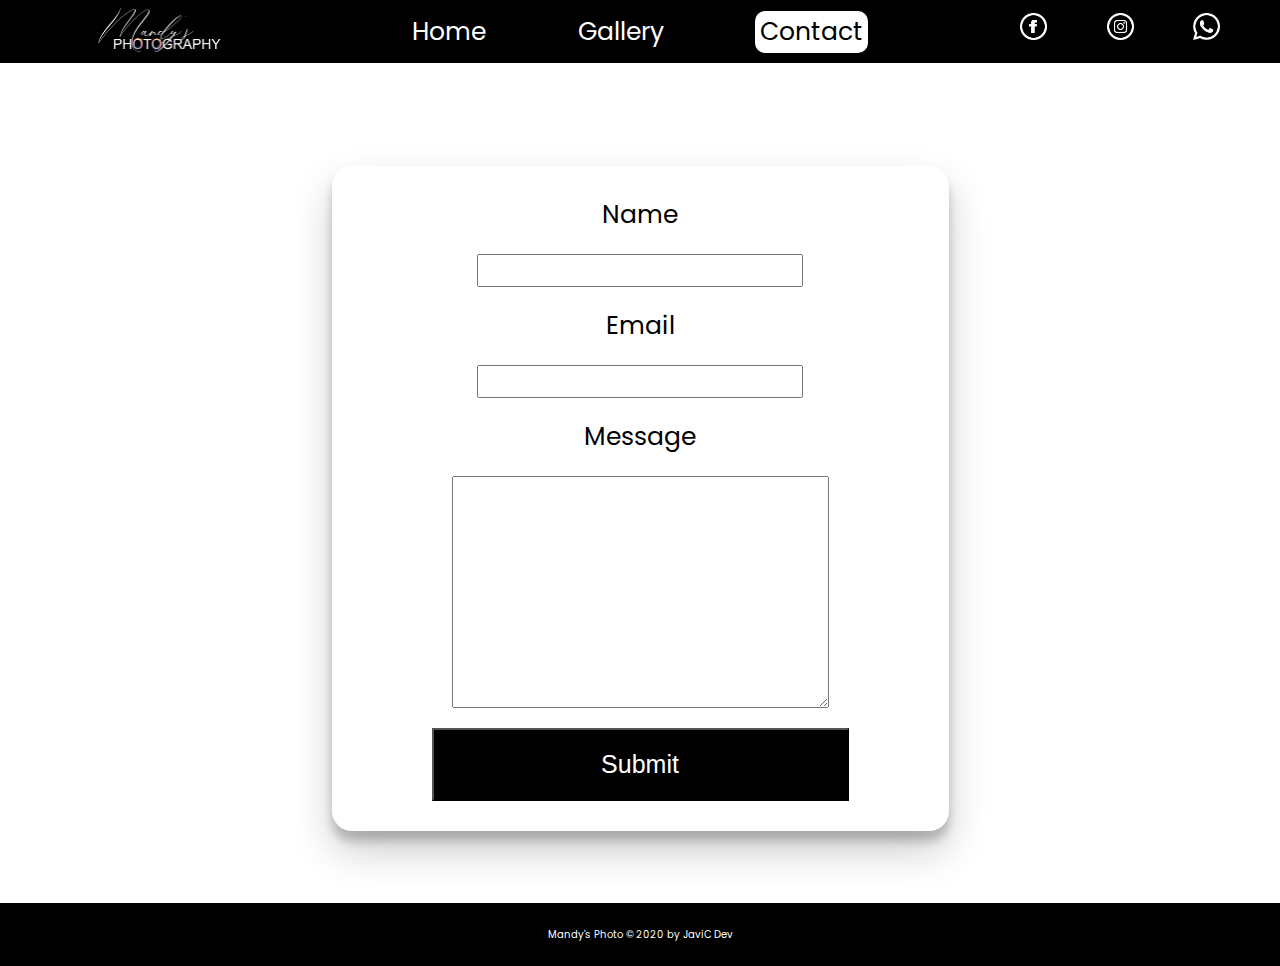
==== Contact/index.html @ a99d6746 "Add files via upload" ====
<!DOCTYPE html>
<html lang="en">
  <head>
    <meta charset="UTF-8" />
    <meta name="viewport" content="width=device-width, initial-scale=1.0" />
    <link rel="stylesheet" href="../styles/style.css" />
    <link
      href="https://fonts.googleapis.com/css2?family=Poppins:wght@300&display=swap"
      rel="stylesheet"
    />
    <title>Gallery | Mandy's Photography</title>
  </head>

  <body>
    <header>
      <div class="logo">
        <img src="../icons/logomandy.png" alt="" />
      </div>
      <div class="nav">
        <a href="../index.html">Home</a>
        <a href="../Gallery/index.html">Gallery</a>
        <a class="active" href="../Contact/index.html">Contact</a>
      </div>
      <div class="social">
        <a href="#"
          ><img
            class="socialMedia"
            src="../icons/iconmonstr-facebook-5-48.png"
            alt=""
        /></a>
        <a href="#"
          ><img
            class="socialMedia"
            src="../icons/iconmonstr-instagram-15-48.png"
            alt=""
        /></a>
        <a href="#"
          ><img
            class="socialMedia"
            src="../icons/iconmonstr-whatsapp-1-48.png"
            alt=""
        /></a>
      </div>
    </header>

    <section class="contact">
      <form action="https://formspree.io/xgellnoe" method="POST">
        <label for="name">Name</label>
        <input type="text" name="name" id="name" required />
        <label for="email">Email</label>
        <input type="email" name="_replyto" id="email" required />
        <label for="message">Message</label>
        <textarea name="message" id="message" cols="30" rows="10"></textarea>
        <button type="submit" value="Send">Submit</button>
      </form>
    </section>

    <section class="footer">
      <div class="foot">Mandy's Photo &copy; 2020 by JaviC Dev</div>
    </section>
  </body>
</html>
---- styles/style.css ----
* {
  margin: 0;
  padding: 0;
  -webkit-box-sizing: border-box;
          box-sizing: border-box;
}

html {
  font-size: 62.5%;
}

body {
  font-family: "Montserrat", sans-serif;
  display: -webkit-box;
  display: -ms-flexbox;
  display: flex;
  -webkit-box-orient: vertical;
  -webkit-box-direction: normal;
      -ms-flex-direction: column;
          flex-direction: column;
  font-family: "Poppins", sans-serif;
}

h1 {
  font-size: 2.5rem;
}

li,
button,
label,
input,
a,
p {
  font-size: 2.5rem;
}

h2 {
  font-size: 4rem;
}

h3 {
  font-size: 2.5rem;
}

h4,
h5 {
  font-size: 2rem;
}

.flex {
  display: -webkit-box;
  display: -ms-flexbox;
  display: flex;
  -webkit-box-orient: vertical;
  -webkit-box-direction: normal;
      -ms-flex-direction: column;
          flex-direction: column;
  -webkit-box-pack: center;
      -ms-flex-pack: center;
          justify-content: center;
  -webkit-box-align: center;
      -ms-flex-align: center;
          align-items: center;
}

ul {
  list-style: none;
}

a {
  text-decoration: none;
  color: white;
}

.galleryImgs {
  width: 100%;
  height: 86vh;
}

.emb {
  margin-left: 5%;
  width: 90%;
  height: 100%;
  overflow: hidden;
}

.contact {
  width: 100%;
  height: 90vh;
  background-color: 0;
}

.contact {
  min-height: 80vh;
  display: -webkit-box;
  display: -ms-flexbox;
  display: flex;
  -webkit-box-pack: center;
  -ms-flex-pack: center;
  justify-content: center;
  -webkit-box-align: center;
  -ms-flex-align: center;
  align-items: center;
  -webkit-box-orient: horizontal;
  -webkit-box-direction: normal;
  -ms-flex-direction: row;
  flex-direction: row;
  margin-top: 3rem;
}

.contact form {
  padding: 3rem 10rem;
  -webkit-box-shadow: 0px 10px 10px rgba(0, 0, 0, 0.2), 0px 20px 40px rgba(0, 0, 0, 0.2);
  box-shadow: 0px 10px 10px rgba(0, 0, 0, 0.2), 0px 20px 40px rgba(0, 0, 0, 0.2);
  display: -webkit-box;
  display: -ms-flexbox;
  display: flex;
  -webkit-box-pack: center;
  -ms-flex-pack: center;
  justify-content: center;
  -webkit-box-align: center;
  -ms-flex-align: center;
  align-items: center;
  -webkit-box-orient: vertical;
  -webkit-box-direction: normal;
  -ms-flex-direction: column;
  flex-direction: column;
  border-radius: 2rem;
}

.contact form input,
.contact form textarea {
  margin: 2rem;
}

.contact form input:focus,
.contact form textarea:focus {
  outline: 2px solid black;
}

.contact form textarea {
  font-family: "Montserrat", sans-serif;
  font-size: 2rem;
}

.contact form button {
  width: 100%;
  padding: 2rem;
  background: #000000;
  color: white;
}

.contact form button:focus {
  background: #33696b;
}

header {
  width: 100%;
  height: 7vh;
  background-color: black;
  display: -webkit-box;
  display: -ms-flexbox;
  display: flex;
  -webkit-box-orient: horizontal;
  -webkit-box-direction: normal;
      -ms-flex-direction: row;
          flex-direction: row;
}

.logo {
  width: 25%;
  height: 100%;
  display: -webkit-box;
  display: -ms-flexbox;
  display: flex;
  -webkit-box-pack: space-evenly;
      -ms-flex-pack: space-evenly;
          justify-content: space-evenly;
  -webkit-box-align: center;
      -ms-flex-align: center;
          align-items: center;
}

.logo img {
  width: auto;
  height: 80%;
}

.nav {
  width: 50%;
  height: 100%;
  display: -webkit-box;
  display: -ms-flexbox;
  display: flex;
  -webkit-box-pack: space-evenly;
      -ms-flex-pack: space-evenly;
          justify-content: space-evenly;
  -webkit-box-align: center;
      -ms-flex-align: center;
          align-items: center;
}

.active {
  background-color: white;
  padding: 0.2rem 0.5rem;
  color: black;
  border-radius: 1rem;
}

.social {
  width: 25%;
  height: 100%;
  display: -webkit-box;
  display: -ms-flexbox;
  display: flex;
  -webkit-box-pack: space-evenly;
      -ms-flex-pack: space-evenly;
          justify-content: space-evenly;
  -webkit-box-align: center;
      -ms-flex-align: center;
          align-items: center;
}

.socialMedia {
  width: auto;
  height: 3vh;
}

.main {
  width: 100%;
  height: 60vh;
  display: -webkit-box;
  display: -ms-flexbox;
  display: flex;
  -webkit-box-orient: horizontal;
  -webkit-box-direction: normal;
      -ms-flex-direction: row;
          flex-direction: row;
  -webkit-box-pack: center;
      -ms-flex-pack: center;
          justify-content: center;
  -webkit-box-align: center;
      -ms-flex-align: center;
          align-items: center;
  padding-bottom: 5vh;
}

.bio {
  width: 45%;
  height: 100%;
  display: -webkit-box;
  display: -ms-flexbox;
  display: flex;
  -webkit-box-orient: vertical;
  -webkit-box-direction: normal;
      -ms-flex-direction: column;
          flex-direction: column;
  -webkit-box-pack: center;
      -ms-flex-pack: center;
          justify-content: center;
  -webkit-box-align: center;
      -ms-flex-align: center;
          align-items: center;
}

.myPic {
  width: 45%;
  height: 100%;
  display: -webkit-box;
  display: -ms-flexbox;
  display: flex;
  -webkit-box-pack: center;
      -ms-flex-pack: center;
          justify-content: center;
  -webkit-box-align: center;
      -ms-flex-align: center;
          align-items: center;
}

.myPic img {
  margin: auto;
  height: 100%;
  width: 100%;
  -o-object-fit: cover;
     object-fit: cover;
  -o-object-position: 0 20%;
     object-position: 0 20%;
}

.title {
  width: 50%;
  height: auto;
  text-align: center;
  padding-bottom: 2rem;
}

.aboutMe {
  width: 70%;
  height: auto;
  text-align: justify;
}

.aboutMe p {
  font-size: 1.5rem;
}

.recent {
  width: 100%;
  height: 70vh;
  display: -webkit-box;
  display: -ms-flexbox;
  display: flex;
  -webkit-box-orient: vertical;
  -webkit-box-direction: normal;
      -ms-flex-direction: column;
          flex-direction: column;
  -webkit-box-pack: justify;
      -ms-flex-pack: justify;
          justify-content: space-between;
  -webkit-box-align: center;
      -ms-flex-align: center;
          align-items: center;
}

.recentHeader {
  width: 100%;
  height: 10vh;
  display: -webkit-box;
  display: -ms-flexbox;
  display: flex;
  -webkit-box-pack: center;
      -ms-flex-pack: center;
          justify-content: center;
  -webkit-box-align: center;
      -ms-flex-align: center;
          align-items: center;
}

.gallery {
  width: 100%;
  height: 60vh;
  display: -webkit-box;
  display: -ms-flexbox;
  display: flex;
  -webkit-box-orient: horizontal;
  -webkit-box-direction: normal;
      -ms-flex-direction: row;
          flex-direction: row;
  -webkit-box-pack: space-evenly;
      -ms-flex-pack: space-evenly;
          justify-content: space-evenly;
  -webkit-box-align: center;
      -ms-flex-align: center;
          align-items: center;
  overflow: hidden;
}

.gallery img {
  height: 80%;
  width: 23%;
  -o-object-fit: cover;
     object-fit: cover;
}

.packages {
  width: 100%;
  height: 70vh;
  padding-bottom: 20rem;
  display: -webkit-box;
  display: -ms-flexbox;
  display: flex;
  -webkit-box-orient: vertical;
  -webkit-box-direction: normal;
      -ms-flex-direction: column;
          flex-direction: column;
  -webkit-box-pack: center;
      -ms-flex-pack: center;
          justify-content: center;
  -webkit-box-align: center;
      -ms-flex-align: center;
          align-items: center;
}

.packagesHeader {
  width: 100%;
  height: 20vh;
  text-align: center;
}

.card {
  width: 100%;
  height: 50vh;
  -webkit-box-orient: horizontal;
  -webkit-box-direction: normal;
      -ms-flex-direction: row;
          flex-direction: row;
  display: -webkit-box;
  display: -ms-flexbox;
  display: flex;
  -webkit-box-pack: space-evenly;
      -ms-flex-pack: space-evenly;
          justify-content: space-evenly;
  -webkit-box-align: center;
      -ms-flex-align: center;
          align-items: center;
}

.cards {
  width: 320px;
  height: 320px;
  border: solid;
  border-width: thick;
  border-color: white;
  border-radius: 0.5rem;
  -webkit-box-shadow: 1px 2px 4px rgba(0, 0, 0, 0.5);
          box-shadow: 1px 2px 4px rgba(0, 0, 0, 0.5);
}

.head {
  width: 100%;
  height: 10%;
  background-color: white;
  text-align: center;
}

.packageImg {
  width: 100%;
  height: 90%;
  position: relative;
}

.packageImg img {
  width: 100%;
  height: 100%;
  -o-object-fit: cover;
     object-fit: cover;
}

.packageImg:hover .overlay {
  bottom: 0;
  height: 100%;
}

.overlay {
  color: white;
  text-align: center;
  position: absolute;
  bottom: 100%;
  left: 0;
  right: 0;
  background-color: #154353;
  overflow: hidden;
  width: 100%;
  height: 0;
  -webkit-transition: 0.5s ease;
  transition: 0.5s ease;
}

.overlay p {
  font-size: 1.5rem;
}

.overlay a {
  font-size: 1.3rem;
  text-decoration: underline;
}

.footer {
  width: 100%;
  height: 7vh;
  background-color: black;
  display: -webkit-box;
  display: -ms-flexbox;
  display: flex;
  -webkit-box-orient: vertical;
  -webkit-box-direction: normal;
      -ms-flex-direction: column;
          flex-direction: column;
  -webkit-box-pack: center;
      -ms-flex-pack: center;
          justify-content: center;
  -webkit-box-align: center;
      -ms-flex-align: center;
          align-items: center;
}

.foot {
  width: 50%;
  height: auto;
  color: white;
  text-align: center;
}
/*# sourceMappingURL=style.css.map */
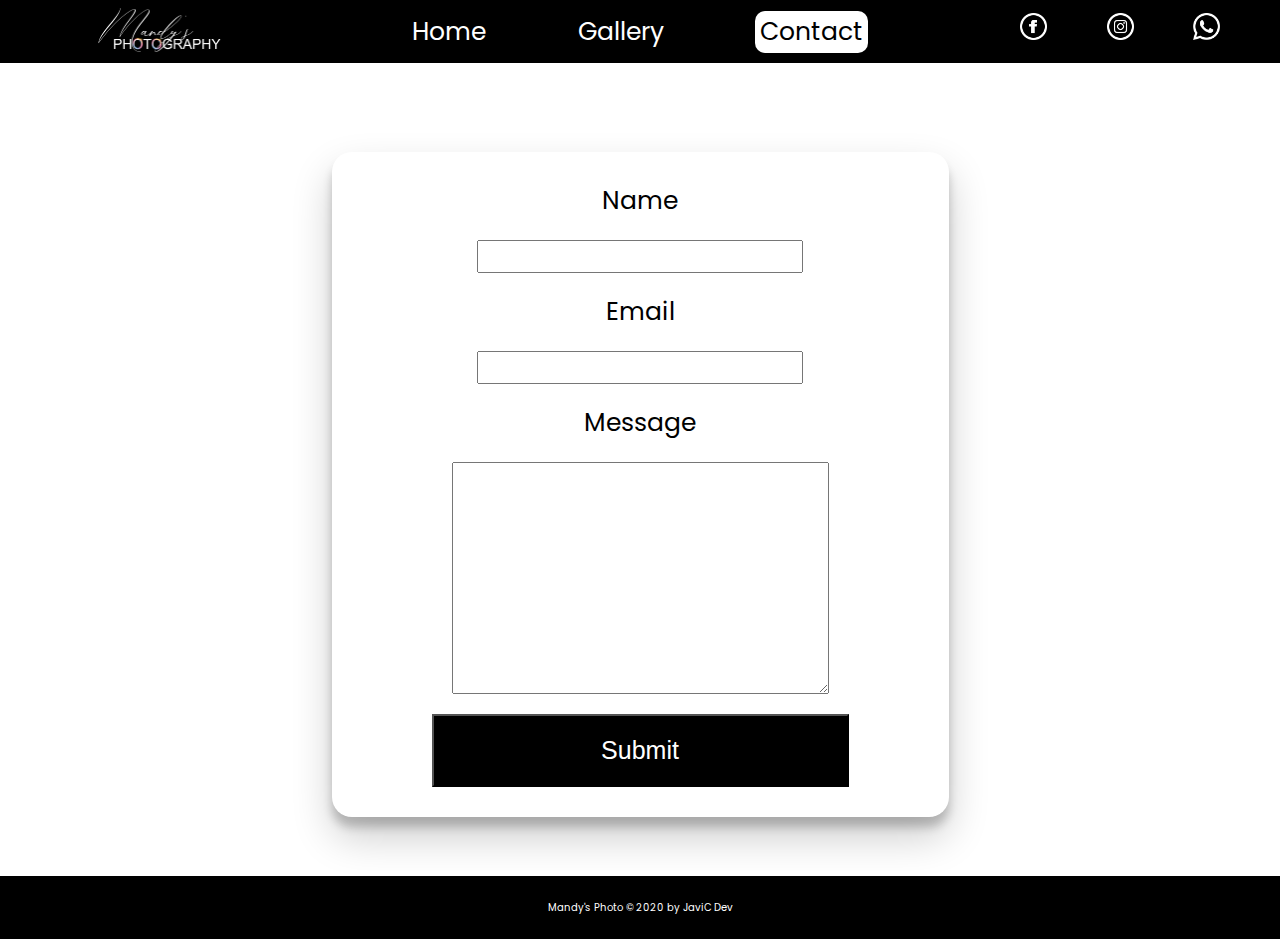
==== commit 1d79c913: "Add files via upload" ====
--- a/Contact/index.html
+++ b/Contact/index.html
@@ -1,62 +1,70 @@
 <!DOCTYPE html>
 <html lang="en">
-  <head>
-    <meta charset="UTF-8" />
-    <meta name="viewport" content="width=device-width, initial-scale=1.0" />
-    <link rel="stylesheet" href="../styles/style.css" />
-    <link
-      href="https://fonts.googleapis.com/css2?family=Poppins:wght@300&display=swap"
-      rel="stylesheet"
-    />
-    <title>Gallery | Mandy's Photography</title>
-  </head>
 
-  <body>
-    <header>
-      <div class="logo">
-        <img src="../icons/logomandy.png" alt="" />
-      </div>
-      <div class="nav">
-        <a href="../index.html">Home</a>
-        <a href="../Gallery/index.html">Gallery</a>
-        <a class="active" href="../Contact/index.html">Contact</a>
-      </div>
-      <div class="social">
-        <a href="#"
-          ><img
-            class="socialMedia"
-            src="../icons/iconmonstr-facebook-5-48.png"
-            alt=""
-        /></a>
-        <a href="#"
-          ><img
-            class="socialMedia"
-            src="../icons/iconmonstr-instagram-15-48.png"
-            alt=""
-        /></a>
-        <a href="#"
-          ><img
-            class="socialMedia"
-            src="../icons/iconmonstr-whatsapp-1-48.png"
-            alt=""
-        /></a>
-      </div>
-    </header>
+<head>
+  <meta charset="UTF-8" />
+  <meta name="viewport" content="width=device-width, initial-scale=1.0" />
+  <link rel="stylesheet" href="../styles/style.css" />
+  <link href="https://fonts.googleapis.com/css2?family=Poppins:wght@300&display=swap" rel="stylesheet" />
+  <title>Gallery | Mandy's Photography</title>
+</head>
 
-    <section class="contact">
-      <form action="https://formspree.io/xgellnoe" method="POST">
-        <label for="name">Name</label>
-        <input type="text" name="name" id="name" required />
-        <label for="email">Email</label>
-        <input type="email" name="_replyto" id="email" required />
-        <label for="message">Message</label>
-        <textarea name="message" id="message" cols="30" rows="10"></textarea>
-        <button type="submit" value="Send">Submit</button>
-      </form>
-    </section>
+<body>
+  <header class="main-head">
+    <div id="logo"><img src="../icons/logomandy.png" alt="logo" /></div>
+    <div id="span">
+      <span style="font-size: 30px; cursor: pointer;" onclick="openNav()">&#9776;
+      </span>
+    </div>
+  </header>
+  <div id="mySidenav" class="sidenav">
+    <a href="javascript:void(0)" class="closebtn" onclick="closeNav()">&times;</a>
+    <a href="../index.html">Home</a>
+    <a href="../Gallery/index.html">Gallery</a>
+    <a href="../Contact/index.html">Contact</a>
+    <a href="instagram.com"><img class="social" src="../icons/iconmonstr-instagram-15-48.png" alt="" /></a>
+    <a href="instagram.com"><img class="social" src="../icons/iconmonstr-facebook-5-48.png" alt="" /></a>
+    <a href="instagram.com"><img class="social" src="../icons/iconmonstr-whatsapp-1-48.png" alt="" /></a>
+  </div>
+  <header class="fullView">
+    <div class="logo">
+      <img src="../icons/logomandy.png" alt="" />
+    </div>
+    <div class="nav">
+      <a href="../index.html">Home</a>
+      <a href="../Gallery/index.html">Gallery</a>
+      <a class="active" href="../Contact/index.html">Contact</a>
+    </div>
+    <div class="social">
+      <a href="#"><img class="socialMedia" src="../icons/iconmonstr-facebook-5-48.png" alt="" /></a>
+      <a href="#"><img class="socialMedia" src="../icons/iconmonstr-instagram-15-48.png" alt="" /></a>
+      <a href="#"><img class="socialMedia" src="../icons/iconmonstr-whatsapp-1-48.png" alt="" /></a>
+    </div>
+  </header>
 
-    <section class="footer">
-      <div class="foot">Mandy's Photo &copy; 2020 by JaviC Dev</div>
-    </section>
-  </body>
-</html>
+  <section class="contact">
+    <form action="https://formspree.io/xgellnoe" method="POST">
+      <label for="name">Name</label>
+      <input type="text" name="name" id="name" required />
+      <label for="email">Email</label>
+      <input type="email" name="_replyto" id="email" required />
+      <label for="message">Message</label>
+      <textarea name="message" id="message" cols="30" rows="10"></textarea>
+      <button type="submit" value="Send">Submit</button>
+    </form>
+  </section>
+
+  <section class="footer">
+    <div class="foot">Mandy's Photo &copy; 2020 by JaviC Dev</div>
+  </section>
+  <script>
+    function closeNav() {
+      document.getElementById("mySidenav").style.width = "0";
+    }
+    function openNav() {
+      document.getElementById("mySidenav").style.width = "225px";
+    }
+  </script>
+</body>
+
+</html>--- a/styles/style.css
+++ b/styles/style.css
@@ -73,8 +73,8 @@
 }
 
 .galleryImgs {
-  width: 100%;
-  height: 86vh;
+  width: 100vw;
+  height: 87vh;
 }
 
 .emb {
@@ -85,9 +85,8 @@
 }
 
 .contact {
-  width: 100%;
-  height: 90vh;
-  background-color: 0;
+  width: 100vw;
+  height: 87vh;
 }
 
 .contact {
@@ -154,7 +153,15 @@
   background: #33696b;
 }
 
-header {
+#mySidenav {
+  display: none;
+}
+
+.main-head {
+  display: none;
+}
+
+.fullView {
   width: 100%;
   height: 7vh;
   background-color: black;
@@ -228,7 +235,7 @@
 
 .main {
   width: 100%;
-  height: 60vh;
+  height: 80vh;
   display: -webkit-box;
   display: -ms-flexbox;
   display: flex;
@@ -243,10 +250,11 @@
       -ms-flex-align: center;
           align-items: center;
   padding-bottom: 5vh;
+  padding-top: 5vh;
 }
 
 .bio {
-  width: 45%;
+  width: 50%;
   height: 100%;
   display: -webkit-box;
   display: -ms-flexbox;
@@ -264,7 +272,7 @@
 }
 
 .myPic {
-  width: 45%;
+  width: 30%;
   height: 100%;
   display: -webkit-box;
   display: -ms-flexbox;
@@ -278,13 +286,10 @@
 }
 
 .myPic img {
-  margin: auto;
   height: 100%;
   width: 100%;
-  -o-object-fit: cover;
-     object-fit: cover;
-  -o-object-position: 0 20%;
-     object-position: 0 20%;
+  -o-object-fit: contain;
+     object-fit: contain;
 }
 
 .title {
@@ -490,4 +495,357 @@
   color: white;
   text-align: center;
 }
+
+@media screen and (min-width: 300px) and (max-width: 600px) {
+  #mySidenav {
+    display: -webkit-box;
+    display: -ms-flexbox;
+    display: flex;
+  }
+  .fullView {
+    display: none;
+  }
+  .main-head {
+    width: 100vw;
+    height: 6vh;
+    background: #2b2b2b;
+    display: -webkit-box;
+    display: -ms-flexbox;
+    display: flex;
+    -webkit-box-pack: center;
+        -ms-flex-pack: center;
+            justify-content: center;
+    -webkit-box-align: center;
+        -ms-flex-align: center;
+            align-items: center;
+    -webkit-box-orient: horizontal;
+    -webkit-box-direction: normal;
+        -ms-flex-direction: row;
+            flex-direction: row;
+    position: -webkit-sticky;
+    position: sticky;
+    top: 0;
+  }
+  #logo {
+    width: 50%;
+    height: 5vh;
+    display: -webkit-box;
+    display: -ms-flexbox;
+    display: flex;
+    -webkit-box-pack: start;
+        -ms-flex-pack: start;
+            justify-content: flex-start;
+    -webkit-box-align: center;
+        -ms-flex-align: center;
+            align-items: center;
+    -webkit-box-orient: horizontal;
+    -webkit-box-direction: normal;
+        -ms-flex-direction: row;
+            flex-direction: row;
+    padding-left: 2rem;
+  }
+  #logo img {
+    width: auto;
+    height: 90%;
+  }
+  #span {
+    display: -webkit-box;
+    display: -ms-flexbox;
+    display: flex;
+    -webkit-box-pack: end;
+        -ms-flex-pack: end;
+            justify-content: flex-end;
+    -webkit-box-align: center;
+        -ms-flex-align: center;
+            align-items: center;
+    -webkit-box-orient: horizontal;
+    -webkit-box-direction: normal;
+        -ms-flex-direction: row;
+            flex-direction: row;
+    width: 50%;
+    height: 5vh;
+    padding-right: 2rem;
+    color: white;
+  }
+  .sidenav {
+    display: -webkit-box;
+    display: -ms-flexbox;
+    display: flex;
+    -webkit-box-orient: vertical;
+    -webkit-box-direction: normal;
+        -ms-flex-direction: column;
+            flex-direction: column;
+    -ms-flex-wrap: wrap;
+        flex-wrap: wrap;
+    -ms-flex-pack: distribute;
+        justify-content: space-around;
+    -webkit-box-align: center;
+        -ms-flex-align: center;
+            align-items: center;
+    height: 100vh;
+    width: 0;
+    position: fixed;
+    z-index: 110;
+    top: 0;
+    left: 0;
+    background-color: #111;
+    overflow-x: hidden;
+    -webkit-transition: 0.5s;
+    transition: 0.5s;
+    padding-top: 60px;
+  }
+  .sidenav a {
+    padding-top: 1rem;
+    width: 80%;
+    text-align: right;
+    text-decoration: none;
+    font-size: 2.5rem;
+    color: #818181;
+    display: block;
+    -webkit-transition: 0.3s;
+    transition: 0.3s;
+  }
+  .social {
+    margin-left: 50%;
+    height: 2.5rem;
+    width: auto;
+    -webkit-transform: translateX(-50);
+            transform: translateX(-50);
+  }
+  .sidenav a:hover {
+    color: #f1f1f1;
+  }
+  .sidenav .closebtn {
+    position: absolute;
+    top: 0;
+    right: 36px;
+    font-size: 36px;
+  }
+  .main {
+    width: 100vw;
+    height: 50vh;
+    padding: 0;
+  }
+  .bio {
+    width: 100vw;
+    height: 100%;
+    display: -webkit-box;
+    display: -ms-flexbox;
+    display: flex;
+    -ms-flex-wrap: wrap;
+        flex-wrap: wrap;
+    -webkit-box-orient: vertical;
+    -webkit-box-direction: normal;
+        -ms-flex-direction: column;
+            flex-direction: column;
+    -webkit-box-pack: justify;
+        -ms-flex-pack: justify;
+            justify-content: space-between;
+    -webkit-box-align: center;
+        -ms-flex-align: center;
+            align-items: center;
+  }
+  .myPic {
+    display: none;
+  }
+  .title {
+    width: 100%;
+    height: 20%;
+    text-align: center;
+    padding: 0;
+    display: -webkit-box;
+    display: -ms-flexbox;
+    display: flex;
+    -webkit-box-pack: center;
+        -ms-flex-pack: center;
+            justify-content: center;
+    -webkit-box-align: center;
+        -ms-flex-align: center;
+            align-items: center;
+  }
+  .title h2 {
+    font-size: 3rem;
+  }
+  .aboutMe {
+    width: 90%;
+    height: 80%;
+    text-align: justify;
+  }
+  .aboutMe p {
+    font-size: 1.5rem;
+  }
+  .recent {
+    width: 100vw;
+    height: 100vh;
+    display: -webkit-box;
+    display: -ms-flexbox;
+    display: flex;
+    -webkit-box-orient: vertical;
+    -webkit-box-direction: normal;
+        -ms-flex-direction: column;
+            flex-direction: column;
+    -webkit-box-pack: center;
+        -ms-flex-pack: center;
+            justify-content: center;
+    -webkit-box-align: center;
+        -ms-flex-align: center;
+            align-items: center;
+  }
+  .recentHeader {
+    width: 100vw;
+    height: 10vh;
+    display: -webkit-box;
+    display: -ms-flexbox;
+    display: flex;
+    -webkit-box-pack: center;
+        -ms-flex-pack: center;
+            justify-content: center;
+    -webkit-box-align: center;
+        -ms-flex-align: center;
+            align-items: center;
+  }
+  .recentHeader h2 {
+    font-size: 2rem;
+  }
+  .gallery {
+    width: 100vw;
+    height: 90vh;
+    display: -webkit-box;
+    display: -ms-flexbox;
+    display: flex;
+    -ms-flex-wrap: wrap;
+        flex-wrap: wrap;
+    -webkit-box-orient: horizontal;
+    -webkit-box-direction: normal;
+        -ms-flex-direction: row;
+            flex-direction: row;
+    -webkit-box-pack: center;
+        -ms-flex-pack: center;
+            justify-content: center;
+    -webkit-box-align: center;
+        -ms-flex-align: center;
+            align-items: center;
+    overflow: hidden;
+  }
+  .gallery img {
+    height: 50%;
+    width: 50%;
+    -o-object-fit: cover;
+       object-fit: cover;
+  }
+  .packages {
+    width: 100vw;
+    height: 100vh;
+    display: -webkit-box;
+    display: -ms-flexbox;
+    display: flex;
+    -ms-flex-wrap: wrap;
+        flex-wrap: wrap;
+    -webkit-box-orient: vertical;
+    -webkit-box-direction: normal;
+        -ms-flex-direction: column;
+            flex-direction: column;
+    -webkit-box-pack: center;
+        -ms-flex-pack: center;
+            justify-content: center;
+    -webkit-box-align: center;
+        -ms-flex-align: center;
+            align-items: center;
+    padding: 0;
+  }
+  .packagesHeader {
+    width: 100vw;
+    height: 10%;
+    text-align: center;
+  }
+  .packagesHeader h2 {
+    font-size: 2rem;
+  }
+  .card {
+    width: 100vw;
+    height: 80vh;
+    display: -webkit-box;
+    display: -ms-flexbox;
+    display: flex;
+    -webkit-box-orient: horizontal;
+    -webkit-box-direction: normal;
+        -ms-flex-direction: row;
+            flex-direction: row;
+    -ms-flex-wrap: wrap;
+        flex-wrap: wrap;
+    -webkit-box-pack: space-evenly;
+        -ms-flex-pack: space-evenly;
+            justify-content: space-evenly;
+    -webkit-box-align: center;
+        -ms-flex-align: center;
+            align-items: center;
+  }
+  .cards {
+    width: 49vw;
+    height: 49%;
+    border: none;
+    -webkit-box-shadow: none;
+            box-shadow: none;
+  }
+  .head {
+    width: 100%;
+    height: 10%;
+    background: silver;
+    text-align: center;
+  }
+  .head h1 {
+    font-size: 1.5rem;
+  }
+  .packageImg {
+    width: 100%;
+    height: 90%;
+    position: relative;
+  }
+  .packageImg img {
+    display: none;
+  }
+  .overlay {
+    color: white;
+    text-align: center;
+    position: absolute;
+    bottom: 0;
+    left: 0;
+    right: 0;
+    background-color: #154353;
+    overflow: hidden;
+    width: 100%;
+    height: 100%;
+  }
+  .overlay p {
+    font-size: 1.5rem;
+  }
+  .overlay a {
+    font-size: 1.3rem;
+    text-decoration: underline;
+  }
+  .footer {
+    width: 100vw;
+    height: 7vh;
+    background-color: black;
+    display: -webkit-box;
+    display: -ms-flexbox;
+    display: flex;
+    -webkit-box-orient: vertical;
+    -webkit-box-direction: normal;
+        -ms-flex-direction: column;
+            flex-direction: column;
+    -webkit-box-pack: center;
+        -ms-flex-pack: center;
+            justify-content: center;
+    -webkit-box-align: center;
+        -ms-flex-align: center;
+            align-items: center;
+  }
+  .foot {
+    width: 50%;
+    height: auto;
+    color: white;
+    text-align: center;
+  }
+}
 /*# sourceMappingURL=style.css.map */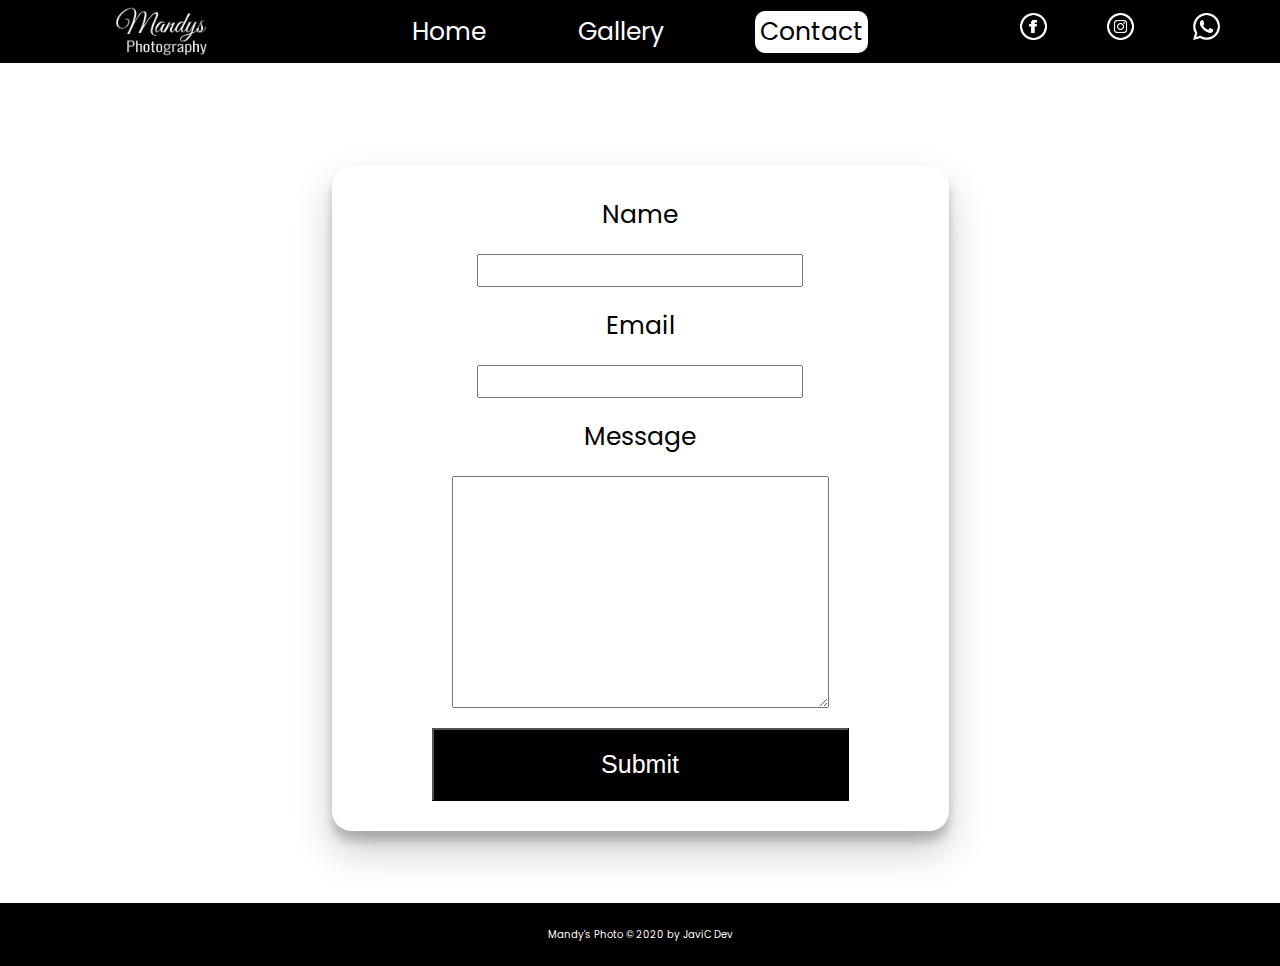
==== commit 6e5be49e: "Add files via upload" ====
--- a/Contact/index.html
+++ b/Contact/index.html
@@ -1,70 +1,100 @@
 <!DOCTYPE html>
 <html lang="en">
+  <head>
+    <meta charset="UTF-8" />
+    <meta name="viewport" content="width=device-width, initial-scale=1.0" />
+    <link rel="stylesheet" href="../styles/style.css" />
+    <link
+      href="https://fonts.googleapis.com/css2?family=Poppins:wght@300&display=swap"
+      rel="stylesheet"
+    />
+    <title>Gallery | Mandy's Photography</title>
+  </head>
 
-<head>
-  <meta charset="UTF-8" />
-  <meta name="viewport" content="width=device-width, initial-scale=1.0" />
-  <link rel="stylesheet" href="../styles/style.css" />
-  <link href="https://fonts.googleapis.com/css2?family=Poppins:wght@300&display=swap" rel="stylesheet" />
-  <title>Gallery | Mandy's Photography</title>
-</head>
-
-<body>
-  <header class="main-head">
-    <div id="logo"><img src="../icons/logomandy.png" alt="logo" /></div>
-    <div id="span">
-      <span style="font-size: 30px; cursor: pointer;" onclick="openNav()">&#9776;
-      </span>
-    </div>
-  </header>
-  <div id="mySidenav" class="sidenav">
-    <a href="javascript:void(0)" class="closebtn" onclick="closeNav()">&times;</a>
-    <a href="../index.html">Home</a>
-    <a href="../Gallery/index.html">Gallery</a>
-    <a href="../Contact/index.html">Contact</a>
-    <a href="instagram.com"><img class="social" src="../icons/iconmonstr-instagram-15-48.png" alt="" /></a>
-    <a href="instagram.com"><img class="social" src="../icons/iconmonstr-facebook-5-48.png" alt="" /></a>
-    <a href="instagram.com"><img class="social" src="../icons/iconmonstr-whatsapp-1-48.png" alt="" /></a>
-  </div>
-  <header class="fullView">
-    <div class="logo">
-      <img src="../icons/logomandy.png" alt="" />
-    </div>
-    <div class="nav">
+  <body>
+    <header class="main-head">
+      <div id="logo"><img src="../icons/logoTest2.png" alt="logo" /></div>
+      <div id="span">
+        <span style="font-size: 30px; cursor: pointer;" onclick="openNav()"
+          >&#9776;
+        </span>
+      </div>
+    </header>
+    <div id="mySidenav" class="sidenav">
+      <a href="javascript:void(0)" class="closebtn" onclick="closeNav()"
+        >&times;</a
+      >
       <a href="../index.html">Home</a>
       <a href="../Gallery/index.html">Gallery</a>
-      <a class="active" href="../Contact/index.html">Contact</a>
+      <a href="../Contact/index.html">Contact</a>
+      <a href="https://www.instagram.com/mandys_photograph/?hl=en"
+        ><img
+          class="social"
+          src="../icons/iconmonstr-instagram-15-48.png"
+          alt=""
+      /></a>
+      <a href="https://www.facebook.com/mandyvs1"
+        ><img class="social" src="../icons/iconmonstr-facebook-5-48.png" alt=""
+      /></a>
+      <a href="https://wa.me/16315799639"
+        ><img class="social" src="../icons/iconmonstr-whatsapp-1-48.png" alt=""
+      /></a>
     </div>
-    <div class="social">
-      <a href="#"><img class="socialMedia" src="../icons/iconmonstr-facebook-5-48.png" alt="" /></a>
-      <a href="#"><img class="socialMedia" src="../icons/iconmonstr-instagram-15-48.png" alt="" /></a>
-      <a href="#"><img class="socialMedia" src="../icons/iconmonstr-whatsapp-1-48.png" alt="" /></a>
-    </div>
-  </header>
+    <header class="fullView">
+      <div class="logo">
+        <img src="../icons/logoTest2.png" alt="" />
+      </div>
+      <div class="nav">
+        <a href="../index.html">Home</a>
+        <a href="../Gallery/index.html">Gallery</a>
+        <a class="active" href="../Contact/index.html">Contact</a>
+      </div>
+      <div class="social">
+        <a href="https://www.facebook.com/mandyvs1" target="_blank"
+          ><img
+            class="socialMedia"
+            src="../icons/iconmonstr-facebook-5-48.png"
+            alt=""
+        /></a>
+        <a
+          href="https://www.instagram.com/mandys_photograph/?hl=en"
+          target="_blank"
+          ><img
+            class="socialMedia"
+            src="../icons/iconmonstr-instagram-15-48.png"
+            alt=""
+        /></a>
+        <a href="https://wa.me/16315799639" target="_blank"
+          ><img
+            class="socialMedia"
+            src="../icons/iconmonstr-whatsapp-1-48.png"
+            alt=""
+        /></a>
+      </div>
+    </header>
 
-  <section class="contact">
-    <form action="https://formspree.io/xgellnoe" method="POST">
-      <label for="name">Name</label>
-      <input type="text" name="name" id="name" required />
-      <label for="email">Email</label>
-      <input type="email" name="_replyto" id="email" required />
-      <label for="message">Message</label>
-      <textarea name="message" id="message" cols="30" rows="10"></textarea>
-      <button type="submit" value="Send">Submit</button>
-    </form>
-  </section>
+    <section class="contact">
+      <form action="https://formspree.io/xgellnoe" method="POST">
+        <label for="name">Name</label>
+        <input type="text" name="name" id="name" required />
+        <label for="email">Email</label>
+        <input type="email" name="_replyto" id="email" required />
+        <label for="message">Message</label>
+        <textarea name="message" id="message" cols="30" rows="10"></textarea>
+        <button type="submit" value="Send">Submit</button>
+      </form>
+    </section>
 
-  <section class="footer">
-    <div class="foot">Mandy's Photo &copy; 2020 by JaviC Dev</div>
-  </section>
-  <script>
-    function closeNav() {
-      document.getElementById("mySidenav").style.width = "0";
-    }
-    function openNav() {
-      document.getElementById("mySidenav").style.width = "225px";
-    }
-  </script>
-</body>
-
-</html>+    <section class="footer">
+      <div class="foot">Mandy's Photo &copy; 2020 by JaviC Dev</div>
+    </section>
+    <script>
+      function closeNav() {
+        document.getElementById("mySidenav").style.width = "0";
+      }
+      function openNav() {
+        document.getElementById("mySidenav").style.width = "225px";
+      }
+    </script>
+  </body>
+</html>
--- a/styles/style.css
+++ b/styles/style.css
@@ -86,11 +86,11 @@
 
 .contact {
   width: 100vw;
-  height: 87vh;
+  height: 90vh;
 }
 
 .contact {
-  min-height: 80vh;
+  min-height: 87vh;
   display: -webkit-box;
   display: -ms-flexbox;
   display: flex;
@@ -411,8 +411,10 @@
 }
 
 .cards {
-  width: 320px;
-  height: 320px;
+  -webkit-box-sizing: border-box;
+          box-sizing: border-box;
+  width: 22%;
+  height: 90%;
   border: solid;
   border-width: thick;
   border-color: white;
@@ -424,8 +426,20 @@
 .head {
   width: 100%;
   height: 10%;
-  background-color: white;
-  text-align: center;
+  overflow: hidden;
+  display: -webkit-box;
+  display: -ms-flexbox;
+  display: flex;
+  -webkit-box-align: center;
+      -ms-flex-align: center;
+          align-items: center;
+  -webkit-box-pack: center;
+      -ms-flex-pack: center;
+          justify-content: center;
+}
+
+.head h1 {
+  font-size: 2rem;
 }
 
 .packageImg {
@@ -496,7 +510,7 @@
   text-align: center;
 }
 
-@media screen and (min-width: 300px) and (max-width: 600px) {
+@media screen and (min-width: 300px) and (max-width: 767px) {
   #mySidenav {
     display: -webkit-box;
     display: -ms-flexbox;
@@ -623,7 +637,7 @@
   }
   .main {
     width: 100vw;
-    height: 50vh;
+    height: 100vh;
     padding: 0;
   }
   .bio {
@@ -650,7 +664,7 @@
   }
   .title {
     width: 100%;
-    height: 20%;
+    height: 15%;
     text-align: center;
     padding: 0;
     display: -webkit-box;
@@ -668,7 +682,7 @@
   }
   .aboutMe {
     width: 90%;
-    height: 80%;
+    height: 85%;
     text-align: justify;
   }
   .aboutMe p {
@@ -847,5 +861,25 @@
     color: white;
     text-align: center;
   }
+  .contact form {
+    padding: 1rem 0.5rem;
+    -webkit-box-shadow: 0px 2.5px 2.5px rgba(0, 0, 0, 0.2), 0px 10px 20px rgba(0, 0, 0, 0.2);
+            box-shadow: 0px 2.5px 2.5px rgba(0, 0, 0, 0.2), 0px 10px 20px rgba(0, 0, 0, 0.2);
+    border-radius: 1rem;
+  }
+  .contact {
+    margin-top: 0rem;
+  }
+  .contact form input,
+  .contact form textarea {
+    margin: 1rem;
+  }
+  .contact form textarea {
+    font-family: "Montserrat", sans-serif;
+    font-size: 1.5rem;
+  }
+  .contact label {
+    font-size: 1.5rem;
+  }
 }
 /*# sourceMappingURL=style.css.map */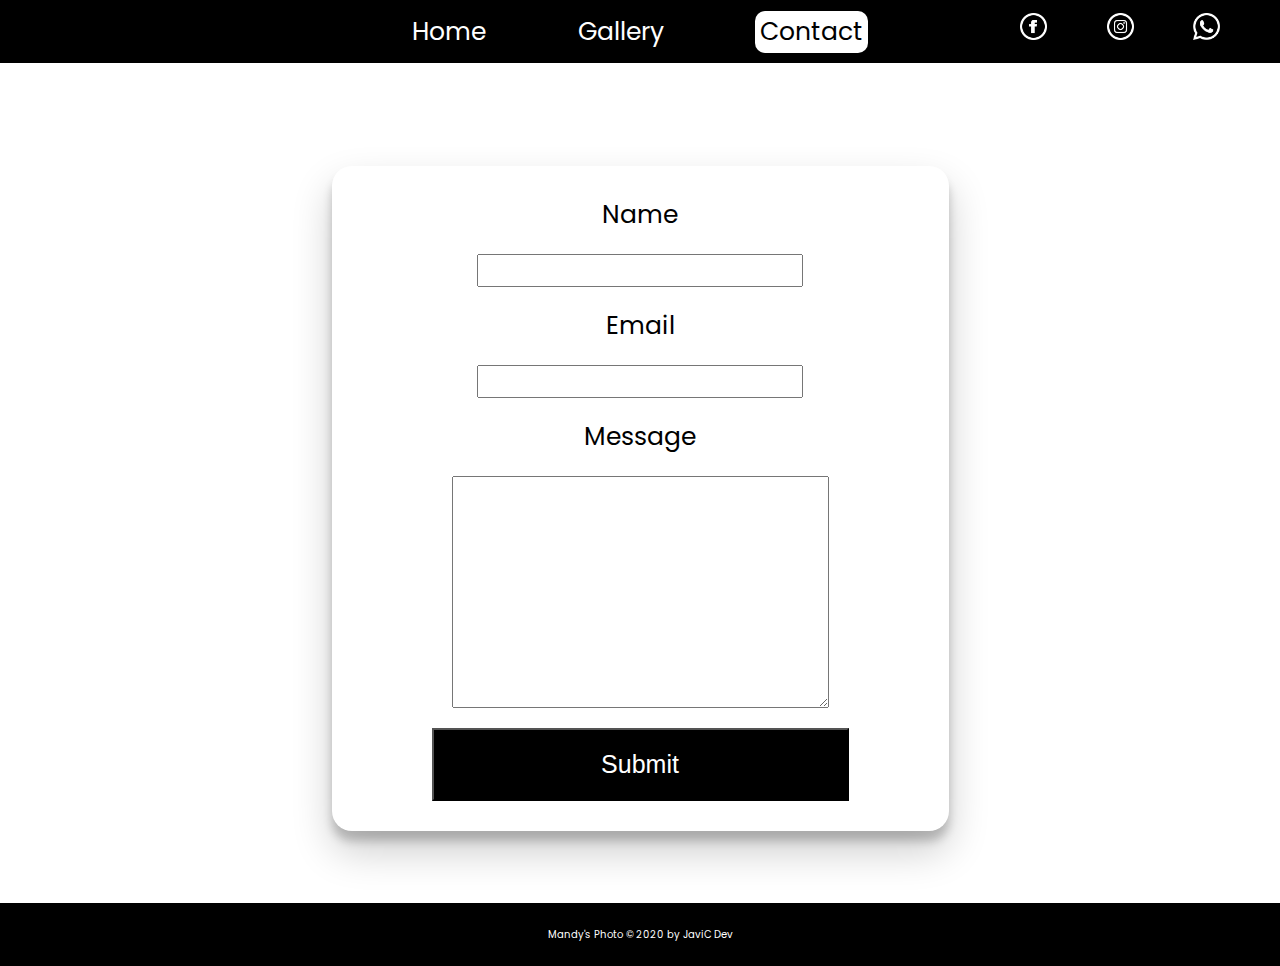
==== commit 89c34123: "Add files via upload" ====
--- a/Contact/index.html
+++ b/Contact/index.html
@@ -13,7 +13,9 @@
 
   <body>
     <header class="main-head">
-      <div id="logo"><img src="../icons/logoTest2.png" alt="logo" /></div>
+      <div id="logo">
+        <img src="../icons/weblogo.png" alt="logo" />
+      </div>
       <div id="span">
         <span style="font-size: 30px; cursor: pointer;" onclick="openNav()"
           >&#9776;
@@ -42,7 +44,7 @@
     </div>
     <header class="fullView">
       <div class="logo">
-        <img src="../icons/logoTest2.png" alt="" />
+        <img src="../icons/weblogo.png" alt="" />
       </div>
       <div class="nav">
         <a href="../index.html">Home</a>
